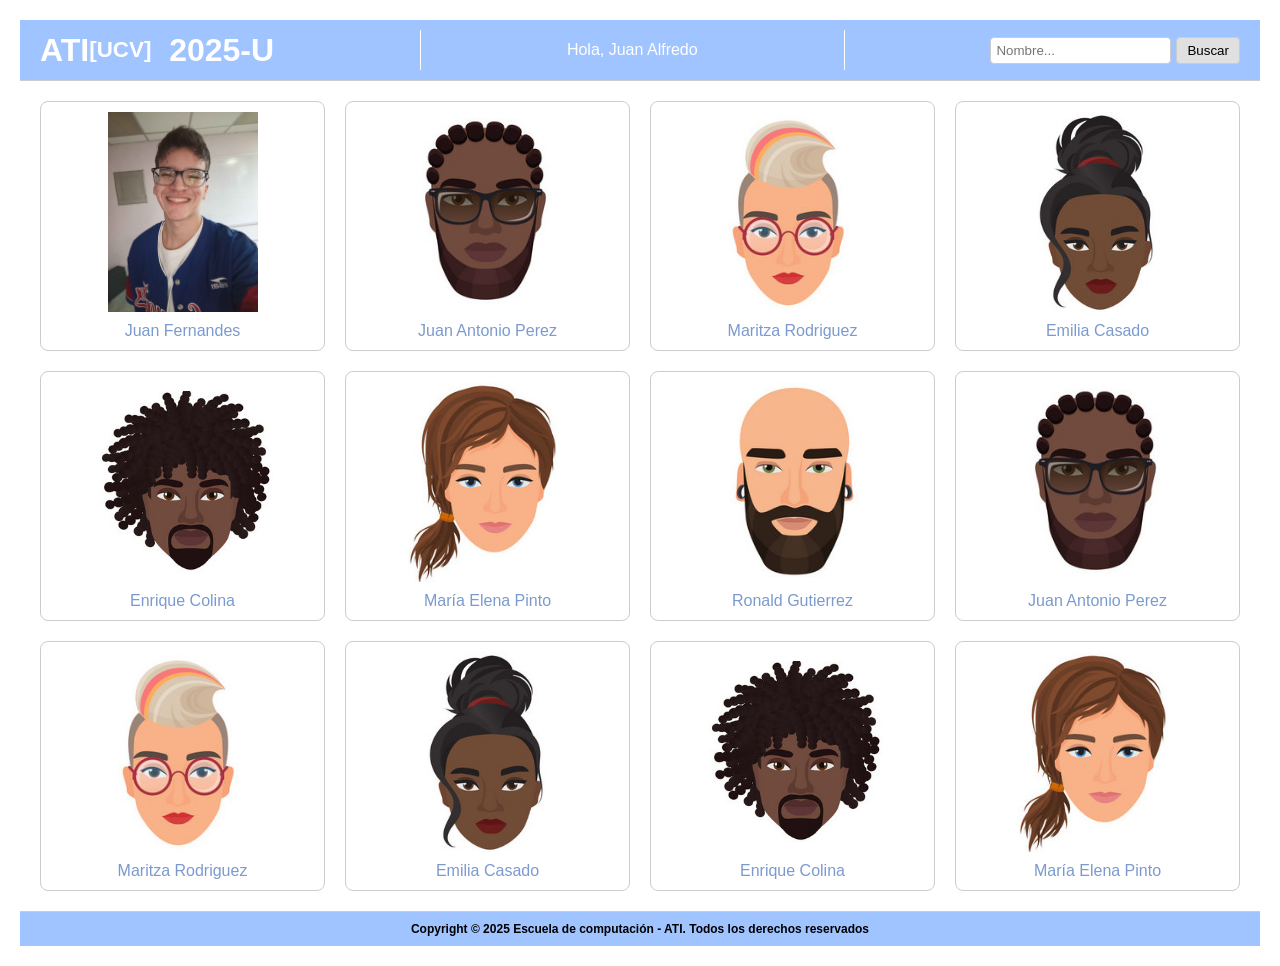
==== index.html @ 11cdb7bd "Laboratorio 1" ====
<!DOCTYPE html>
<html lang="es">
<head>
    <meta charset="UTF-8">
    <meta name="viewport" content="width=device-width, initial-scale=1.0">
    <link rel="icon" href="http://www.ciens.ucv.ve/portalasig2/favicon.ico" type="image/x-icon">
    <title>ATI[UCV] 2024-1</title>
    <link rel="stylesheet" href="css/style.css">
    
</head>
<body>

    <header>
        <nav>
            <div class="header-block logo">
                ATI<span class="UCV">[UCV]</span>&nbsp 2025-U
            </div>
            <div class="separador"></div>
            <div class="header-block nav-name">
                Hola, Juan Alfredo
            </div>
            <div class="separador"></div>
            <div class="header-block search-form">
                <input type="text" class="search-input" placeholder="Nombre...">
                <button type="submit" class="search-button">Buscar</button>
            </div>
        </nav>
    </header>

    <section>
        <ul>

            <li>
                <img src="29966562/29966562.jpg" alt="Juan Fernandes">
                Juan Fernandes
            </li>
            <li>
                <img src="dummy6/dummy.jpg" alt="Juan Antonio Perez">
                Juan Antonio Perez
            </li>
            <li>
                <img src="dummy3/dummy.jpg" alt="Maritza Rodriguez">
                Maritza Rodriguez
            </li>
            <li>
                <img src="dummy1/dummy.jpg" alt="Emilia Casado">
                Emilia Casado
            </li>
            <li>
                <img src="dummy4/dummy.jpg" alt="Enrique Colina">
                Enrique Colina
            </li>
             <li>
                <img src="dummy2/dummy.jpg" alt="María Elena Pinto">
                María Elena Pinto
            </li>
            <li>
                <img src="dummy5/dummy.jpg" alt="Ronald Gutierrez">
                Ronald Gutierrez
            </li>
            <li>
                <img src="dummy6/dummy.jpg" alt="Juan Antonio Perez">
                Juan Antonio Perez
            </li>
            <li>
                <img src="dummy3/dummy.jpg" alt="Maritza Rodriguez">
                Maritza Rodriguez
            </li>
            <li>
                <img src="dummy1/dummy.jpg" alt="Emilia Casado">
                Emilia Casado
            </li>
            <li>
                <img src="dummy4/dummy.jpg" alt="Enrique Colina">
                Enrique Colina
            </li>
             <li>
                <img src="dummy2/dummy.jpg" alt="María Elena Pinto">
                María Elena Pinto
            </li>
        </ul>
    </section>

    <footer>
        Copyright &copy; 2025 Escuela de computación - ATI. Todos los derechos reservados
    </footer>

</body>
</html>
---- css/style.css ----
body {            
    padding: 20px;
    background-color: white;
}

.container{
    display: flex;
    gap: 5px;
    max-width: auto;
    padding: 20px;
    box-shadow: 0 0 10px rgba(0, 0, 0, 0.1);
}

.foto {
    flex: 0 0 350px;
}

.foto img{
    max-width: 100%;
    height: auto;
    display: block;
    border-top-left-radius: 40px;
}

.info-perfil {
    flex: 1;
    padding: 20px;            
    border: 1px solid black;
    box-shadow: 4px 8px 16px black;
    background-color: white;
}

.nombre-perfil{
    font-family: Arial, Helvetica, sans-serif;
    font-size: 1.5em;
    color: orange;
}

.descripcion-perfil{
    font-family: Arial, Helvetica, sans-serif;
    font-style: italic;
    margin-bottom: 10px;
}

.gustos-perfil p{
    margin-top: 0.5em;
    margin-bottom: 0.5em; 
}

.contacto-perfil {
    margin-top: 20px;
    margin-bottom: 0; 
}

.contacto-email a{
    color: orange;
    text-decoration: none;
    
}

.contacto-email a:hover{
    text-decoration: underline;            
}

.contacto-email a:visited{
    color: red;            
}

body {
    font-family: Arial, Helvetica, sans-serif;
    box-sizing: border-box;
    display: flex;
    flex-direction: column;
    margin: 0;
}

header {
    background-color: #a0c4ff;
    color: white;
    padding: 10px 20px;
    border-bottom: 1px solid #ccc;
}

header nav {
    display: flex; 
    align-items: center;
    justify-content: space-between;
    width: 100%; 
    height: 40px; 
}

header .header-block {
    display: flex; 
    align-items: center;            
}


header .separador {
    width: 1px; 
    background-color: white; 
    height: 100%;
    margin: 0 20px; 
    flex-shrink: 0; 
}


header .logo {
    font-size: 2em;
    font-weight: bold;
    text-align: center;
}

header .logo .UCV {
    font-size: 0.7em;
}    

header .search-form input[type="text"] {
    padding: 5px;
    border: 1px solid #ccc;
    border-radius: 4px;
    margin-right: 5px;
}

 header .search-form button {
    padding: 5px 10px;
    border: 1px solid #ccc;
    border-radius: 4px;
    background-color: #e0e0e0; 
    color: black;
    cursor: pointer;
}


section {
    flex-grow: 1;
    padding: 20px;
}

section ul {
    list-style: none;
    padding: 0;
    margin: 0;
    display: grid;           
    grid-template-columns: repeat(4, 1fr);
    gap: 20px;
}

section ul li {
    border: 1px solid #ccc;
    border-radius: 8px;
    padding: 10px;
    color: #7b9acd;
    text-align: center;
    display: flex;
    flex-direction: column;
    align-items: center;   
    width: 100%; 
    box-sizing: border-box; 
    cursor: pointer;
    transition: transform 0.3s ease, background-color 0.3s ease;
}

section ul li img {
    width: 180px;
    height: 200px;
    object-fit: contain;
    margin-bottom: 10px;
}

section ul li:hover {
    transform: scale(1.05) rotate(5deg); 
    background-color: #99c5dd; 
}


footer {
    background-color: #a0c4ff;
    color: black;
    font-size: 0.75em;
    font-weight: bold;
    text-align: center;
    padding: 10px 20px;
    margin-top: auto;
    border-top: 1px solid #ccc;
}
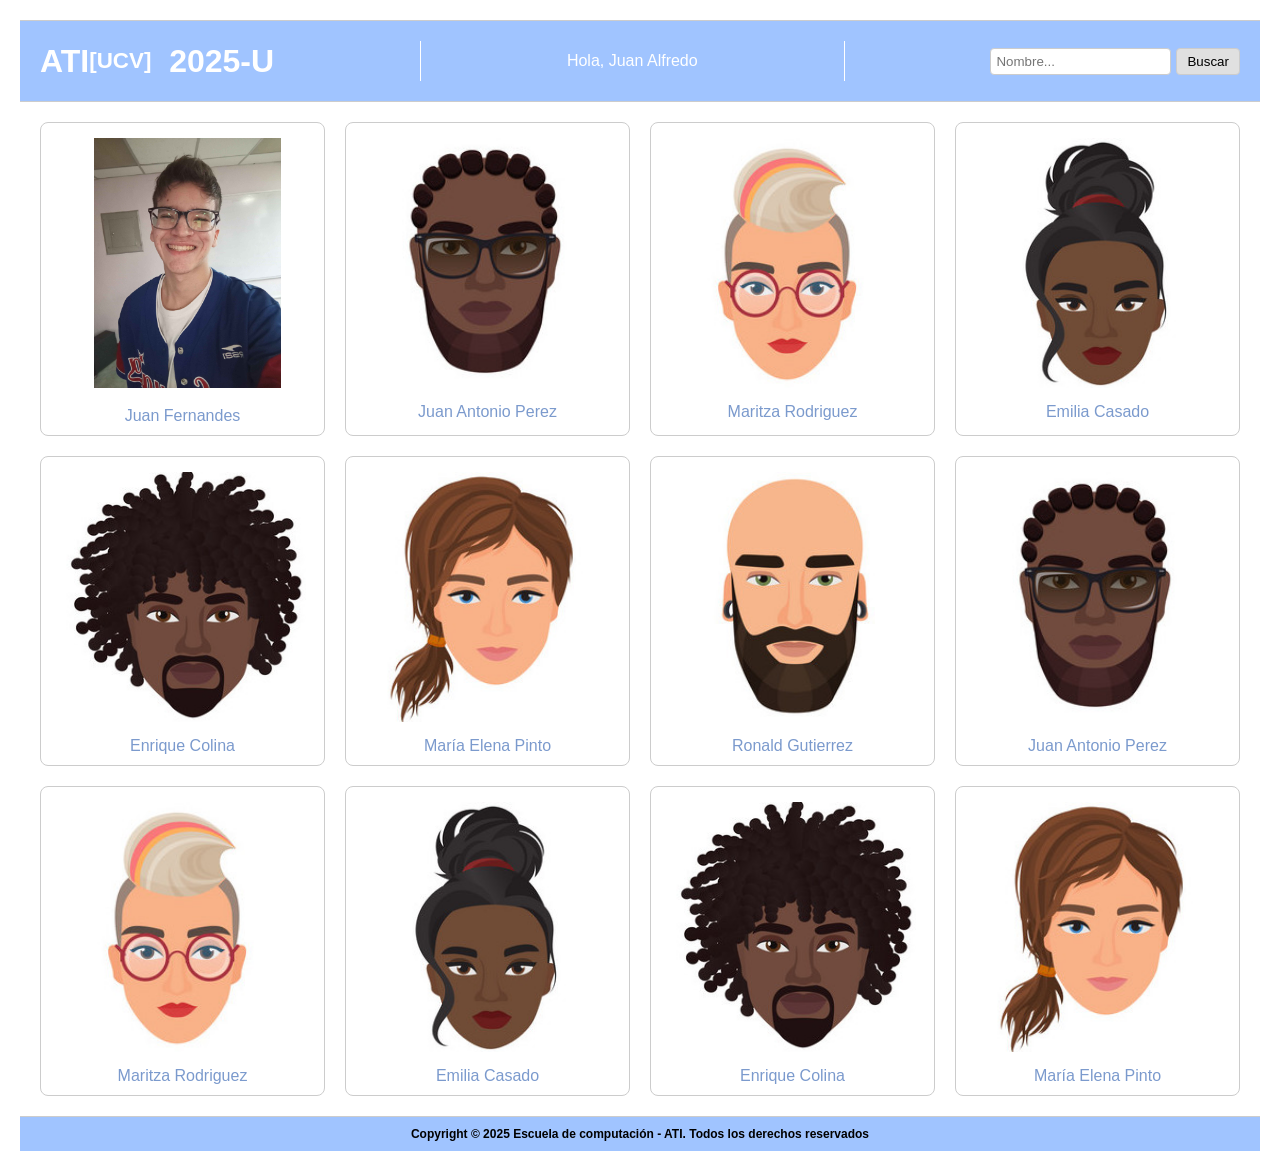
==== commit 93103aa5: "Laboratorio 2" ====
--- a/index.html
+++ b/index.html
@@ -10,7 +10,7 @@
 </head>
 <body>
 
-    <header>
+    <header class="header-block">
         <nav>
             <div class="header-block logo">
                 ATI<span class="UCV">[UCV]</span>&nbsp 2025-U
@@ -31,7 +31,11 @@
         <ul>
 
             <li>
-                <img src="29966562/29966562.jpg" alt="Juan Fernandes">
+                <picture>
+                    <source media="(max-width:768px)" srcset="29966562/CEDULAPequena.jpg">
+                    <source media="(min-width:769px)" srcset="29966562/CEDULAGrande.jpg">   
+                    <img src="29966562/CedulaGRANDE.jpg" alt="Foto de perfil">             
+                </picture>  
                 Juan Fernandes
             </li>
             <li>
--- a/css/style.css
+++ b/css/style.css
@@ -1,136 +1,85 @@
-body {            
+body {
+    font-family: Arial, Helvetica, sans-serif;
     padding: 20px;
     background-color: white;
-}
-
-.container{
-    display: flex;
+    margin: 0;
+    min-height: 100vh;
+    display: flex;
+    flex-direction: column;
+}
+
+.container {
+    display: flex;
+    align-items: stretch;
     gap: 5px;
-    max-width: auto;
     padding: 20px;
-    box-shadow: 0 0 10px rgba(0, 0, 0, 0.1);
-}
-
-.foto {
-    flex: 0 0 350px;
-}
-
-.foto img{
-    max-width: 100%;
-    height: auto;
-    display: block;
-    border-top-left-radius: 40px;
-}
-
-.info-perfil {
-    flex: 1;
-    padding: 20px;            
-    border: 1px solid black;
-    box-shadow: 4px 8px 16px black;
-    background-color: white;
-}
-
-.nombre-perfil{
-    font-family: Arial, Helvetica, sans-serif;
-    font-size: 1.5em;
-    color: orange;
-}
-
-.descripcion-perfil{
-    font-family: Arial, Helvetica, sans-serif;
-    font-style: italic;
-    margin-bottom: 10px;
-}
-
-.gustos-perfil p{
-    margin-top: 0.5em;
-    margin-bottom: 0.5em; 
-}
-
-.contacto-perfil {
-    margin-top: 20px;
-    margin-bottom: 0; 
-}
-
-.contacto-email a{
-    color: orange;
-    text-decoration: none;
-    
-}
-
-.contacto-email a:hover{
-    text-decoration: underline;            
-}
-
-.contacto-email a:visited{
-    color: red;            
-}
-
-body {
-    font-family: Arial, Helvetica, sans-serif;
-    box-sizing: border-box;
-    display: flex;
-    flex-direction: column;
-    margin: 0;
+    flex-wrap: wrap;
+    width: 100%;
+    margin: 0 auto;
+}
+
+header, footer {
+    background-color: #a0c4ff;
+    padding: 10px 20px;
+    border-top: 1px solid #ccc;
 }
 
 header {
-    background-color: #a0c4ff;
     color: white;
-    padding: 10px 20px;
     border-bottom: 1px solid #ccc;
 }
 
 header nav {
-    display: flex; 
+    display: flex;
     align-items: center;
     justify-content: space-between;
-    width: 100%; 
-    height: 40px; 
-}
-
-header .header-block {
-    display: flex; 
-    align-items: center;            
-}
-
-
-header .separador {
-    width: 1px; 
-    background-color: white; 
+    width: 100%;
+    height: 40px;
+    flex-wrap: wrap;
+    gap: 10px;
+    padding: 10px 0;
+}
+
+.header-block {
+    display: flex;
+    align-items: center;
+}
+
+.separador {
+    width: 1px;
+    background-color: white;
     height: 100%;
-    margin: 0 20px; 
-    flex-shrink: 0; 
-}
-
-
-header .logo {
+    margin: 0 20px;
+    flex-shrink: 0;
+}
+
+.logo {
     font-size: 2em;
     font-weight: bold;
     text-align: center;
 }
 
-header .logo .UCV {
+.logo .UCV {
     font-size: 0.7em;
-}    
-
-header .search-form input[type="text"] {
+}
+
+.search-form input[type="text"] {
     padding: 5px;
     border: 1px solid #ccc;
     border-radius: 4px;
     margin-right: 5px;
 }
 
- header .search-form button {
+.search-form button {
     padding: 5px 10px;
     border: 1px solid #ccc;
     border-radius: 4px;
-    background-color: #e0e0e0; 
+    background-color: #e0e0e0;
     color: black;
     cursor: pointer;
 }
 
-
+/* Grid principal */
 section {
     flex-grow: 1;
     padding: 20px;
@@ -140,9 +89,9 @@
     list-style: none;
     padding: 0;
     margin: 0;
-    display: grid;           
-    grid-template-columns: repeat(4, 1fr);
+    display: grid;
     gap: 20px;
+    grid-template-columns: repeat(auto-fit, minmax(200px, 1fr));
 }
 
 section ul li {
@@ -153,33 +102,244 @@
     text-align: center;
     display: flex;
     flex-direction: column;
-    align-items: center;   
-    width: 100%; 
-    box-sizing: border-box; 
+    align-items: center;
+    box-sizing: border-box;
     cursor: pointer;
     transition: transform 0.3s ease, background-color 0.3s ease;
+    word-break: break-word;
+    min-height: 300px;
 }
 
 section ul li img {
-    width: 180px;
-    height: 200px;
-    object-fit: contain;
+    width: 100%;
+    height: 250px;
+    object-fit: contain; 
     margin-bottom: 10px;
+    aspect-ratio: unset;
+    border-radius: 5px;    
+    padding: 5px;
 }
 
 section ul li:hover {
-    transform: scale(1.05) rotate(5deg); 
-    background-color: #99c5dd; 
-}
-
+    transform: scale(1.05) rotate(5deg);
+    background-color: #99c5dd;
+}
+
+section ul li:focus {
+    background-color: #ffd700;
+    outline: 2px solid #ffa500;
+}
+
+.perfil-container {
+    display: flex;
+    flex-direction: row;
+    gap: 30px;
+    width: 100%;
+}
+
+.foto {
+    flex: 1 0 300px;        
+}
+
+.foto img {
+    max-width: 100%;
+    height: auto;
+    display: block;
+    border-top-left-radius: 40px;
+    height: 100%; 
+    object-fit: cover; 
+    object-position: center; 
+}
+
+.info-perfil {
+    flex: 2 1 600px;
+    padding: 20px;
+    border: 1px solid black;
+    box-shadow: 4px 8px 16px black;
+    background-color: white;
+}
+
+.nombre-perfil {
+    font-size: 1.5em;
+    color: orange;
+}
+
+.descripcion-perfil {
+    font-style: italic;
+    margin-bottom: 10px;
+}
+
+.gustos-perfil p {
+    margin-top: 0.5em;
+    margin-bottom: 0.5em;
+}
+
+.contacto-email a {
+    color: orange;
+    text-decoration: none;
+}
+
+.contacto-email a:hover {
+    text-decoration: underline;
+}
+
+.contacto-email a:visited {
+    color: red;
+}
 
 footer {
-    background-color: #a0c4ff;
     color: black;
     font-size: 0.75em;
     font-weight: bold;
     text-align: center;
-    padding: 10px 20px;
     margin-top: auto;
-    border-top: 1px solid #ccc;
-}
+}
+
+@media (max-width: 480px) {
+
+    section ul {
+        grid-template-columns: 1fr;
+    }
+    
+    header nav {
+        justify-content: center;
+        height: auto;
+    }
+
+    .perfil-container {
+        flex-direction: column;
+    }
+    
+    .foto {
+        flex: 0 0 100%;
+        max-width: 100%;
+        border-radius: 20px;
+    }
+
+    .foto img {
+        content: url('../29966562/CEDULAPequena.jpg');
+    }
+    
+    .logo {
+        font-size: 1.5em;
+    }
+    
+    .separador {
+        display: none;
+    }
+    
+    .search-form {
+        width: 100%;
+        order: 3;
+    }
+    
+    .search-form input[type="text"] {
+        width: 70%;
+    }    
+
+}
+
+@media (min-width: 481px) and (max-width: 768px) {
+
+    section ul {
+        grid-template-columns: repeat(2, 1fr);
+    }
+
+    section ul li img {
+        height: 200px;
+        max-width: 90%;
+    }
+    
+    header nav {
+        justify-content: center;
+        height: auto;
+    }
+
+    .perfil-container {
+        flex-wrap: wrap;
+    }
+    
+    .foto {
+        flex: 1 0 100%;
+        max-width: 100%;
+        text-align: center;
+    }
+
+    .foto img {
+        content: url('../29966562/CEDULAPequena.jpg');
+    }
+
+    .separador {
+        display: block;
+        margin: 0 10px;
+    }
+    
+    .logo {
+        font-size: 1.8em;
+        flex-shrink: 1;
+    }
+    
+    .nav-name {
+        font-size: 0.9em;
+    }
+    
+    .search-form {
+        min-width: 250px;
+    }
+
+}
+
+@media (min-width: 769px) and (max-width: 1024px) {
+    header nav {        
+        display: flex;
+        align-items: center;
+        justify-content: space-between;        
+        padding: 5px 0;
+    }
+
+    .separador {
+        margin: 0 8px; 
+    }
+
+    .logo {
+        font-size: 1.75em;
+        flex-shrink: 1;
+    }
+
+    .nav-name {
+        font-size: 1em; /* Reducir tamaño del nombre */
+        white-space: nowrap;
+    }
+
+    .search-form {
+        flex: 1;
+        min-width: 200px;
+        max-width: 300px; 
+    }
+
+    .search-form input[type="text"] {
+        width: 65%; 
+        padding: 4px;
+    }
+
+    .search-form button {
+        padding: 4px 8px;
+        font-size: 0.9em;
+    }
+
+    section ul {
+        grid-template-columns: repeat(3, 1fr);
+    }     
+  
+}
+
+@media (min-width: 1025px) {
+
+    section ul {
+        grid-template-columns: repeat(4, 1fr);
+    }
+    
+    .container {
+        max-width: 1200px;
+    }
+}
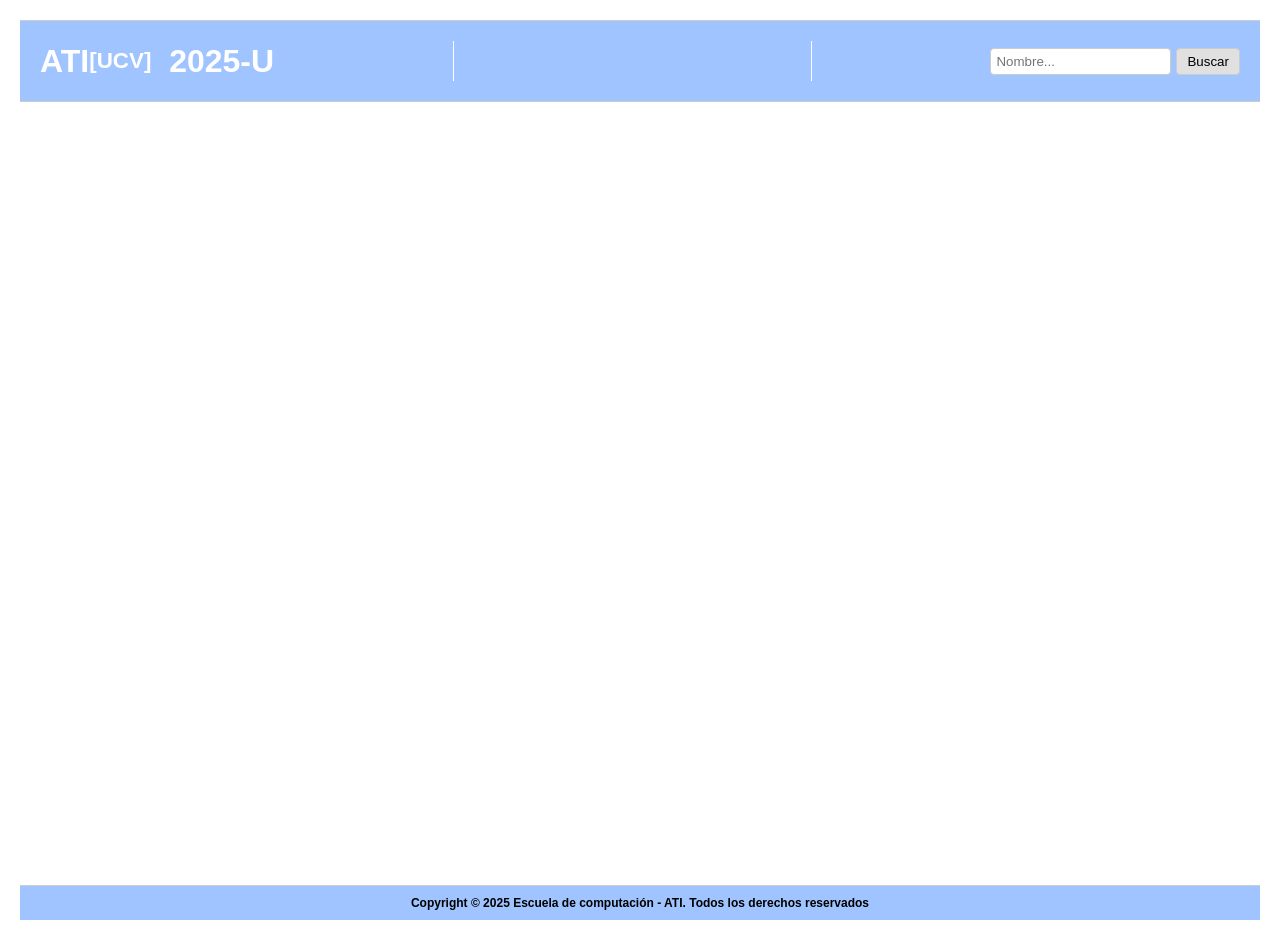
==== commit 94a49d02: "configuración desde javascript" ====
--- a/index.html
+++ b/index.html
@@ -4,90 +4,34 @@
     <meta charset="UTF-8">
     <meta name="viewport" content="width=device-width, initial-scale=1.0">
     <link rel="icon" href="http://www.ciens.ucv.ve/portalasig2/favicon.ico" type="image/x-icon">
-    <title>ATI[UCV] 2024-1</title>
+    <title id="pageTitle">ATI[UCV] 2024-1</title>
     <link rel="stylesheet" href="css/style.css">
-    
+    <link rel="preload" href="conf/configES.json" as="fetch" crossorigin>
+
+    <script src="js/index.js" defer></script>    
 </head>
 <body>
 
     <header class="header-block">
         <nav>
-            <div class="header-block logo">
-                ATI<span class="UCV">[UCV]</span>&nbsp 2025-U
+            <div class="header-block logo" id="headerTitle">
+                ATI<span class="UCV">[UCV]</span>&nbsp; 2025-U
             </div>
             <div class="separador"></div>
-            <div class="header-block nav-name">
-                Hola, Juan Alfredo
-            </div>
+            <div class="header-block nav-name" id="welcomeMessageContainer"></div>
             <div class="separador"></div>
             <div class="header-block search-form">
-                <input type="text" class="search-input" placeholder="Nombre...">
-                <button type="submit" class="search-button">Buscar</button>
-            </div>
+                <input type="text" class="search-input" id="searchPlaceholder" placeholder="Nombre..."> <button type="submit" class="search-button" id="searchButtonText">Buscar</button> </div>
         </nav>
     </header>
 
     <section>
-        <ul>
-
-            <li>
-                <picture>
-                    <source media="(max-width:768px)" srcset="29966562/CEDULAPequena.jpg">
-                    <source media="(min-width:769px)" srcset="29966562/CEDULAGrande.jpg">   
-                    <img src="29966562/CedulaGRANDE.jpg" alt="Foto de perfil">             
-                </picture>  
-                Juan Fernandes
-            </li>
-            <li>
-                <img src="dummy6/dummy.jpg" alt="Juan Antonio Perez">
-                Juan Antonio Perez
-            </li>
-            <li>
-                <img src="dummy3/dummy.jpg" alt="Maritza Rodriguez">
-                Maritza Rodriguez
-            </li>
-            <li>
-                <img src="dummy1/dummy.jpg" alt="Emilia Casado">
-                Emilia Casado
-            </li>
-            <li>
-                <img src="dummy4/dummy.jpg" alt="Enrique Colina">
-                Enrique Colina
-            </li>
-             <li>
-                <img src="dummy2/dummy.jpg" alt="María Elena Pinto">
-                María Elena Pinto
-            </li>
-            <li>
-                <img src="dummy5/dummy.jpg" alt="Ronald Gutierrez">
-                Ronald Gutierrez
-            </li>
-            <li>
-                <img src="dummy6/dummy.jpg" alt="Juan Antonio Perez">
-                Juan Antonio Perez
-            </li>
-            <li>
-                <img src="dummy3/dummy.jpg" alt="Maritza Rodriguez">
-                Maritza Rodriguez
-            </li>
-            <li>
-                <img src="dummy1/dummy.jpg" alt="Emilia Casado">
-                Emilia Casado
-            </li>
-            <li>
-                <img src="dummy4/dummy.jpg" alt="Enrique Colina">
-                Enrique Colina
-            </li>
-             <li>
-                <img src="dummy2/dummy.jpg" alt="María Elena Pinto">
-                María Elena Pinto
-            </li>
+        <ul id="student-list">
         </ul>
     </section>
 
-    <footer>
-        Copyright &copy; 2025 Escuela de computación - ATI. Todos los derechos reservados
-    </footer>
+    <footer id="footerText">
+        Copyright &copy; 2025 Escuela de computación - ATI. Todos los derechos reservados </footer>
 
 </body>
 </html>
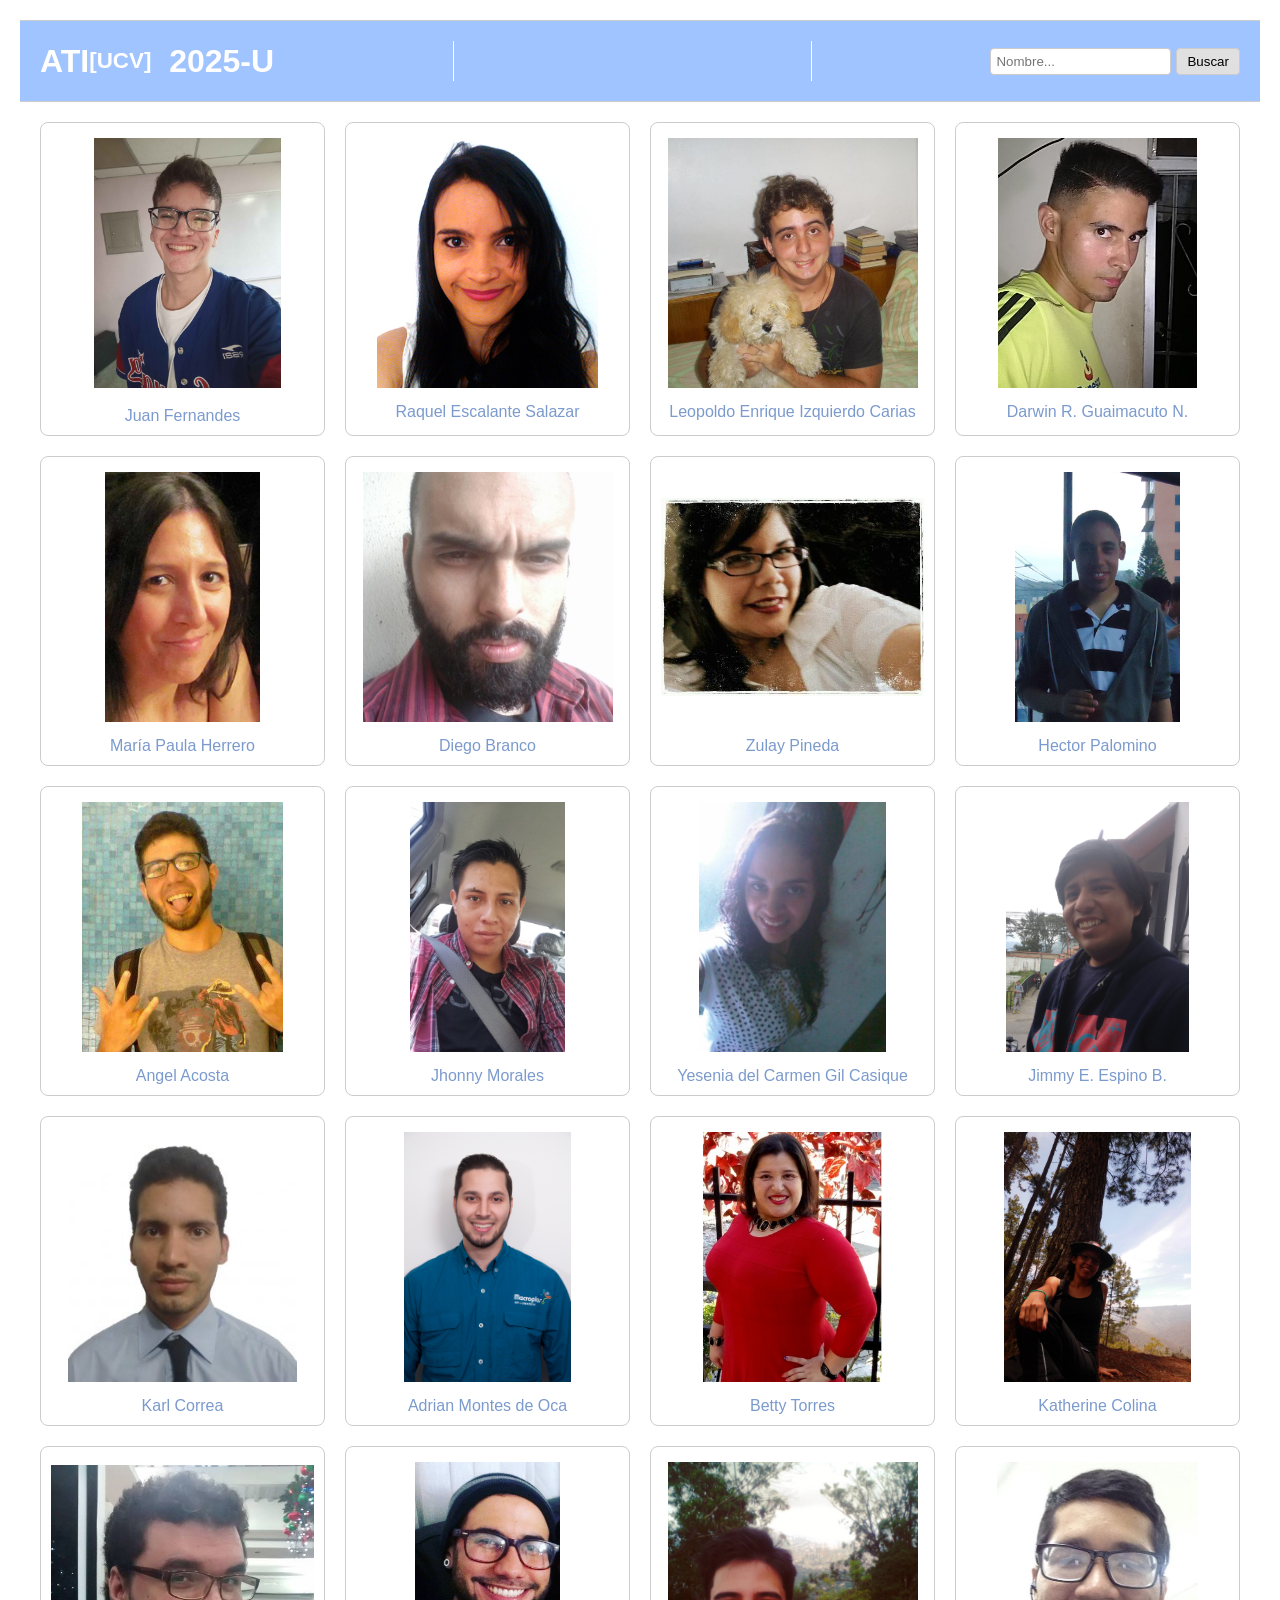
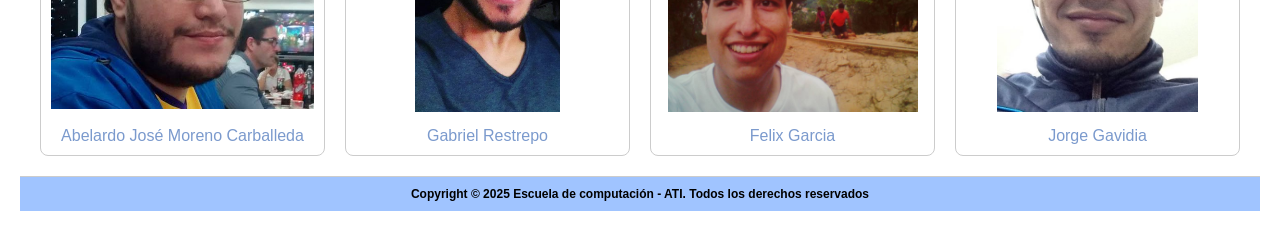
==== commit 64664600: "listado de estudiantes dinámico usando javascript" ====
--- a/index.html
+++ b/index.html
@@ -27,6 +27,7 @@
 
     <section>
         <ul id="student-list">
+
         </ul>
     </section>
 
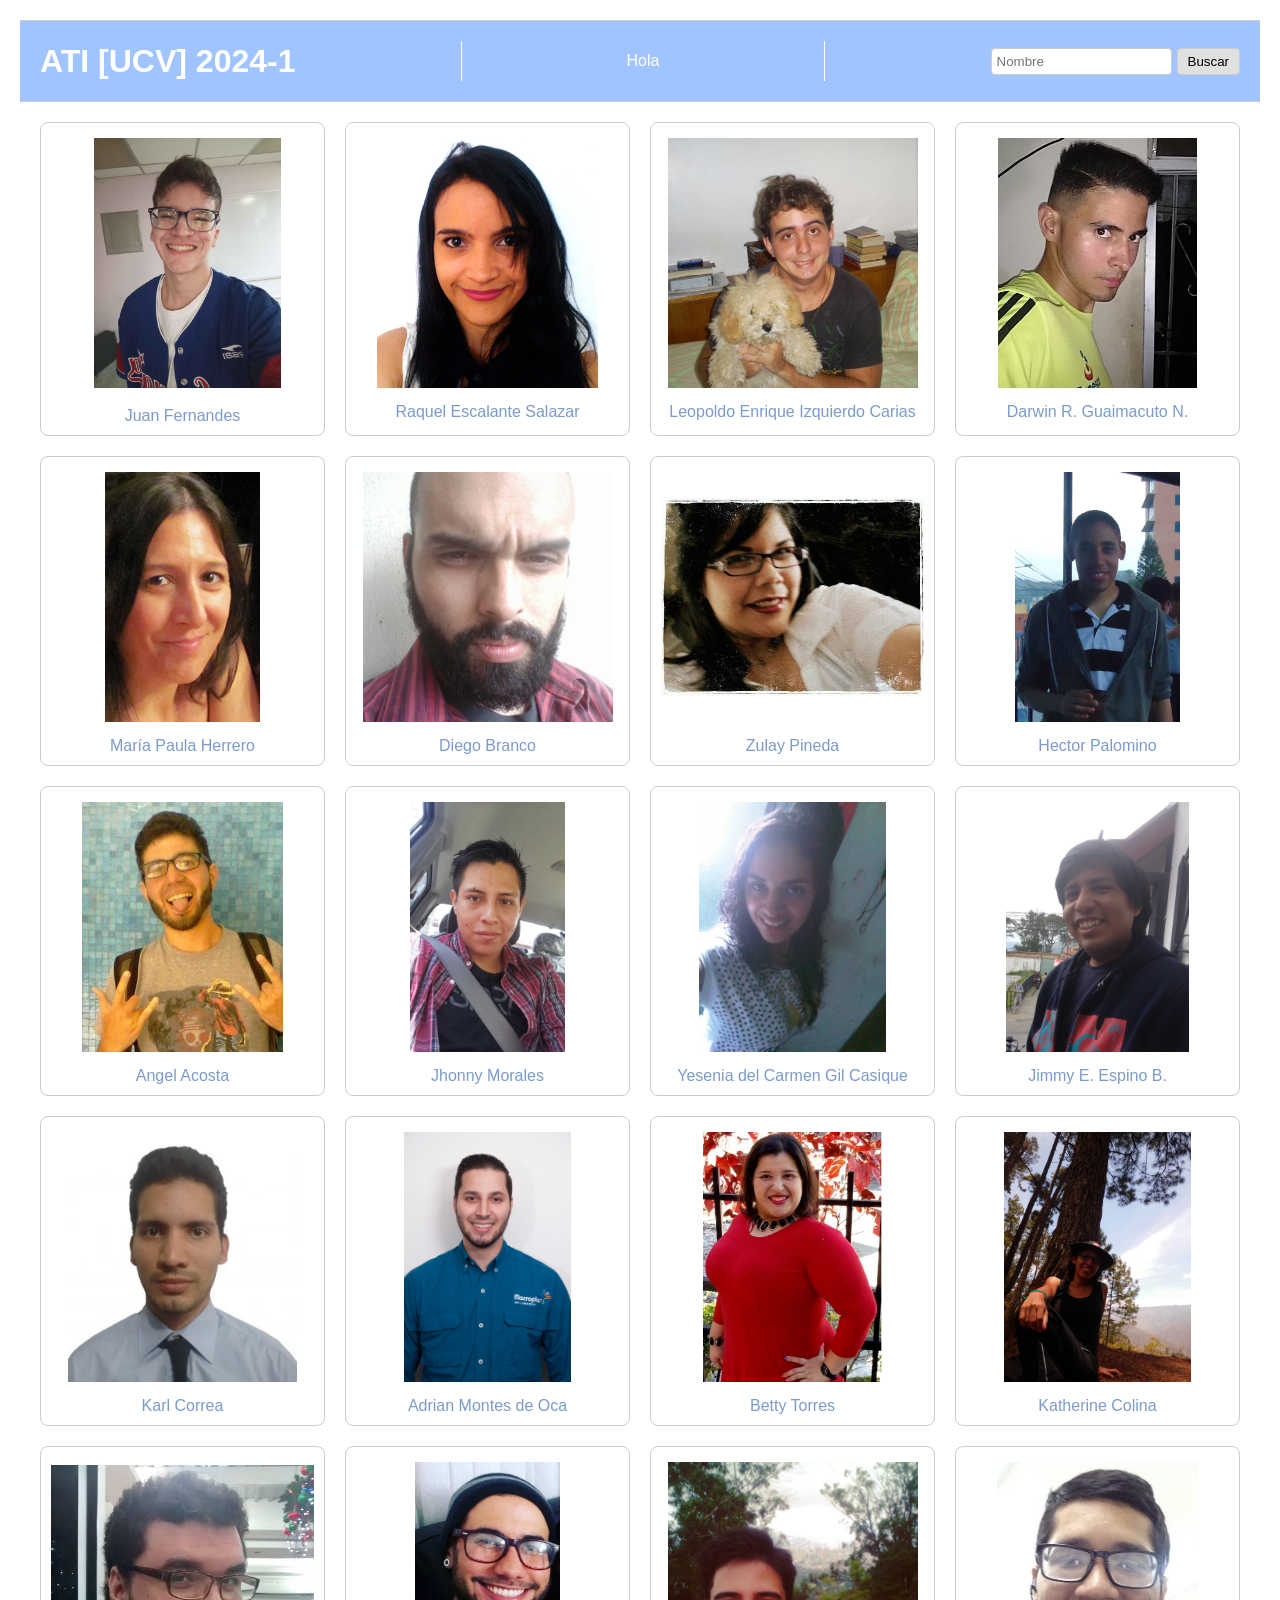
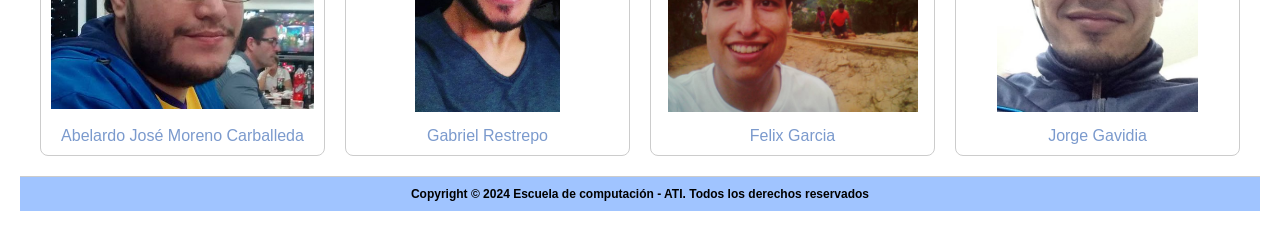
==== commit 95a0b491: "cambio de lenguaje según atributo" ====
--- a/index.html
+++ b/index.html
@@ -14,9 +14,7 @@
 
     <header class="header-block">
         <nav>
-            <div class="header-block logo" id="headerTitle">
-                ATI<span class="UCV">[UCV]</span>&nbsp; 2025-U
-            </div>
+            <div class="header-block logo" id="headerTitle"></div>
             <div class="separador"></div>
             <div class="header-block nav-name" id="welcomeMessageContainer"></div>
             <div class="separador"></div>
